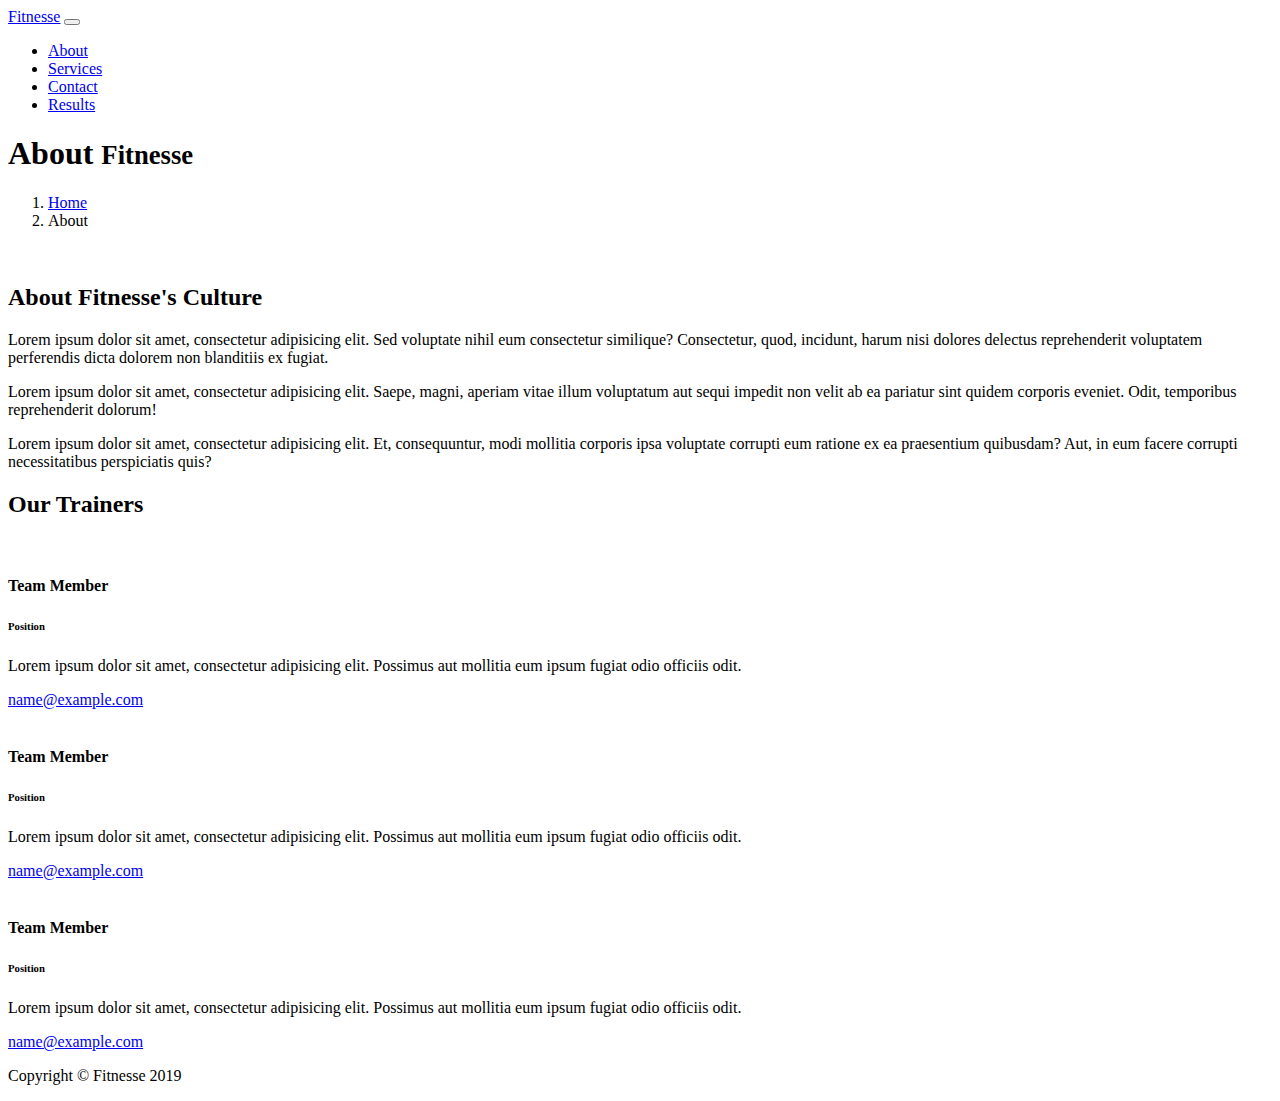
==== index.html @ cae54535 "completed rough draft of layout, added content to about and services" ====
<!DOCTYPE html>
<html lang="en">

<head>

  <meta charset="utf-8">
  <meta name="viewport" content="width=device-width, initial-scale=1, shrink-to-fit=no">
  <meta http-equiv="X-UA-Compatible" content="ie=edge">
  <meta name="description" content="Fitnesse Business">
  <meta name="author" content="Tim Tong">
  
  <title>Fitnesse</title>

  <!-- Bootstrap core CSS -->
  <link href="vendor/bootstrap/css/bootstrap.min.css" rel="stylesheet">

  <!-- Custom styles for this template -->
  <link href="css/modern-business.css" rel="stylesheet">

</head>

<body>

  <!-- Navigation -->
  <nav class="navbar fixed-top navbar-expand-lg navbar-dark bg-dark fixed-top">
    <div class="container">
      <a class="navbar-brand" href="index.html">Fitnesse</a>
      <button class="navbar-toggler navbar-toggler-right" type="button" data-toggle="collapse" data-target="#navbarResponsive" aria-controls="navbarResponsive" aria-expanded="false" aria-label="Toggle navigation">
        <span class="navbar-toggler-icon"></span>
      </button>
      <div class="collapse navbar-collapse" id="navbarResponsive">
        <ul class="navbar-nav ml-auto">
          <li class="nav-item active">
            <a class="nav-link" href="index.html">About</a>
          </li>
          <li class="nav-item">
            <a class="nav-link" href="services.html">Services</a>
          </li>
          <li class="nav-item">
            <a class="nav-link" href="contact.html">Contact</a>
          </li>
          <li class="nav-item">
            <a class="nav-link" href="results.html">Results</a>
          </li>
          </li>
        </ul>
      </div>
    </div>
  </nav>

  <!-- Page Content -->
  <div class="container">

    <!-- Page Heading/Breadcrumbs -->
    <h1 class="mt-4 mb-3">About
      <small>Fitnesse</small>
    </h1>

    <ol class="breadcrumb">
      <li class="breadcrumb-item">
        <a href="index.html">Home</a>
      </li>
      <li class="breadcrumb-item active">About</li>
    </ol>

    <!-- Intro Content -->
    <div class="row">
      <div class="col-lg-6">
        <img class="img-fluid rounded mb-4" src="http://placehold.it/750x450" alt="">
      </div>
      <div class="col-lg-6">
        <h2>About Fitnesse's Culture</h2>
        <p>Lorem ipsum dolor sit amet, consectetur adipisicing elit. Sed voluptate nihil eum consectetur similique? Consectetur, quod, incidunt, harum nisi dolores delectus reprehenderit voluptatem perferendis dicta dolorem non blanditiis ex fugiat.</p>
        <p>Lorem ipsum dolor sit amet, consectetur adipisicing elit. Saepe, magni, aperiam vitae illum voluptatum aut sequi impedit non velit ab ea pariatur sint quidem corporis eveniet. Odit, temporibus reprehenderit dolorum!</p>
        <p>Lorem ipsum dolor sit amet, consectetur adipisicing elit. Et, consequuntur, modi mollitia corporis ipsa voluptate corrupti eum ratione ex ea praesentium quibusdam? Aut, in eum facere corrupti necessitatibus perspiciatis quis?</p>
      </div>
    </div>
    <!-- /.row -->

    <!-- Team Members -->
    <h2>Our Trainers</h2>

    <div class="row">
      <div class="col-lg-4 mb-4">
        <div class="card h-100 text-center">
          <img class="card-img-top" src="http://placehold.it/750x450" alt="">
          <div class="card-body">
            <h4 class="card-title">Team Member</h4>
            <h6 class="card-subtitle mb-2 text-muted">Position</h6>
            <p class="card-text">Lorem ipsum dolor sit amet, consectetur adipisicing elit. Possimus aut mollitia eum ipsum fugiat odio officiis odit.</p>
          </div>
          <div class="card-footer">
            <a href="#">name@example.com</a>
          </div>
        </div>
      </div>
      <div class="col-lg-4 mb-4">
        <div class="card h-100 text-center">
          <img class="card-img-top" src="http://placehold.it/750x450" alt="">
          <div class="card-body">
            <h4 class="card-title">Team Member</h4>
            <h6 class="card-subtitle mb-2 text-muted">Position</h6>
            <p class="card-text">Lorem ipsum dolor sit amet, consectetur adipisicing elit. Possimus aut mollitia eum ipsum fugiat odio officiis odit.</p>
          </div>
          <div class="card-footer">
            <a href="#">name@example.com</a>
          </div>
        </div>
      </div>
      <div class="col-lg-4 mb-4">
        <div class="card h-100 text-center">
          <img class="card-img-top" src="http://placehold.it/750x450" alt="">
          <div class="card-body">
            <h4 class="card-title">Team Member</h4>
            <h6 class="card-subtitle mb-2 text-muted">Position</h6>
            <p class="card-text">Lorem ipsum dolor sit amet, consectetur adipisicing elit. Possimus aut mollitia eum ipsum fugiat odio officiis odit.</p>
          </div>
          <div class="card-footer">
            <a href="#">name@example.com</a>
          </div>
        </div>
      </div>
    </div>
    <!-- /.row -->

    
    <!-- /.row -->

  </div>
  <!-- /.container -->

  <!-- Footer -->
  <footer class="py-5 bg-dark">
    <div class="container">
      <p class="m-0 text-center text-white">Copyright &copy; Fitnesse 2019</p>
    </div>
    <!-- /.container -->
  </footer>

  <!-- Bootstrap core JavaScript -->
  <script src="vendor/jquery/jquery.min.js"></script>
  <script src="vendor/bootstrap/js/bootstrap.bundle.min.js"></script>

</body>

</html>
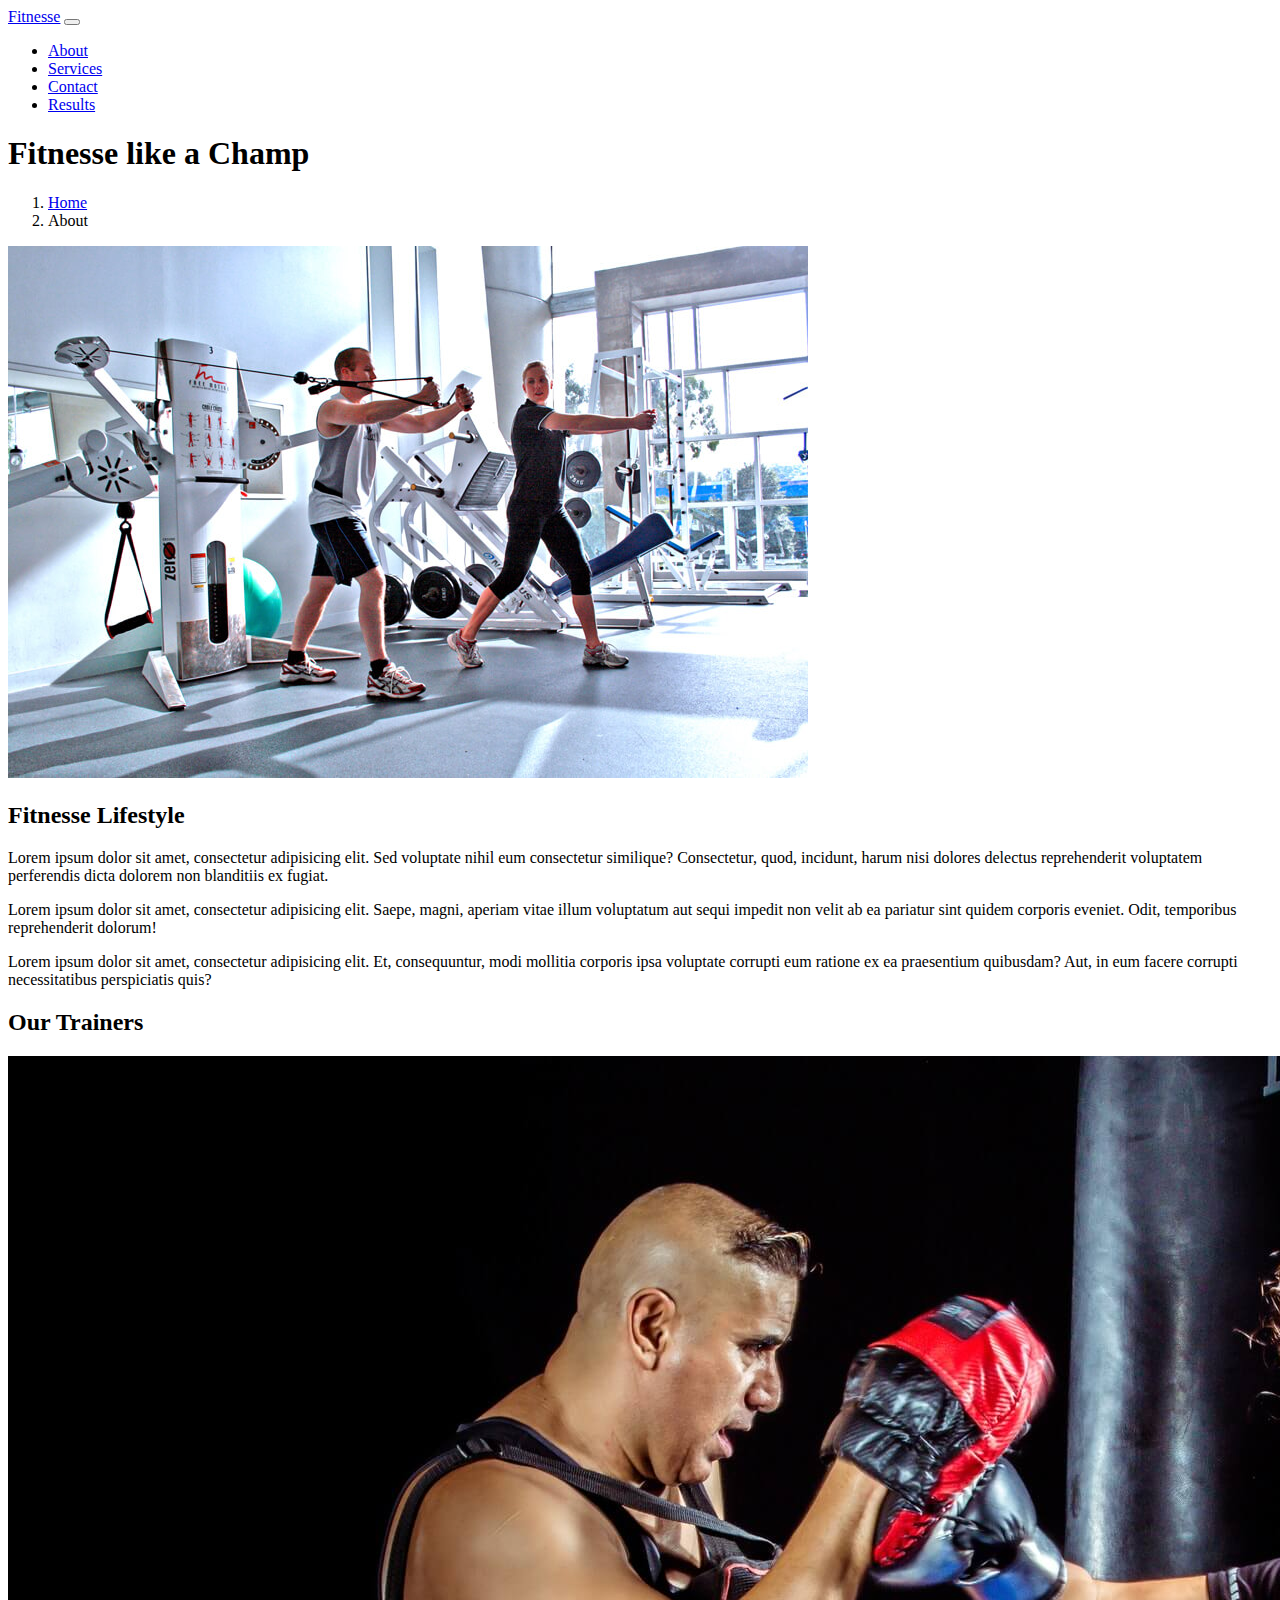
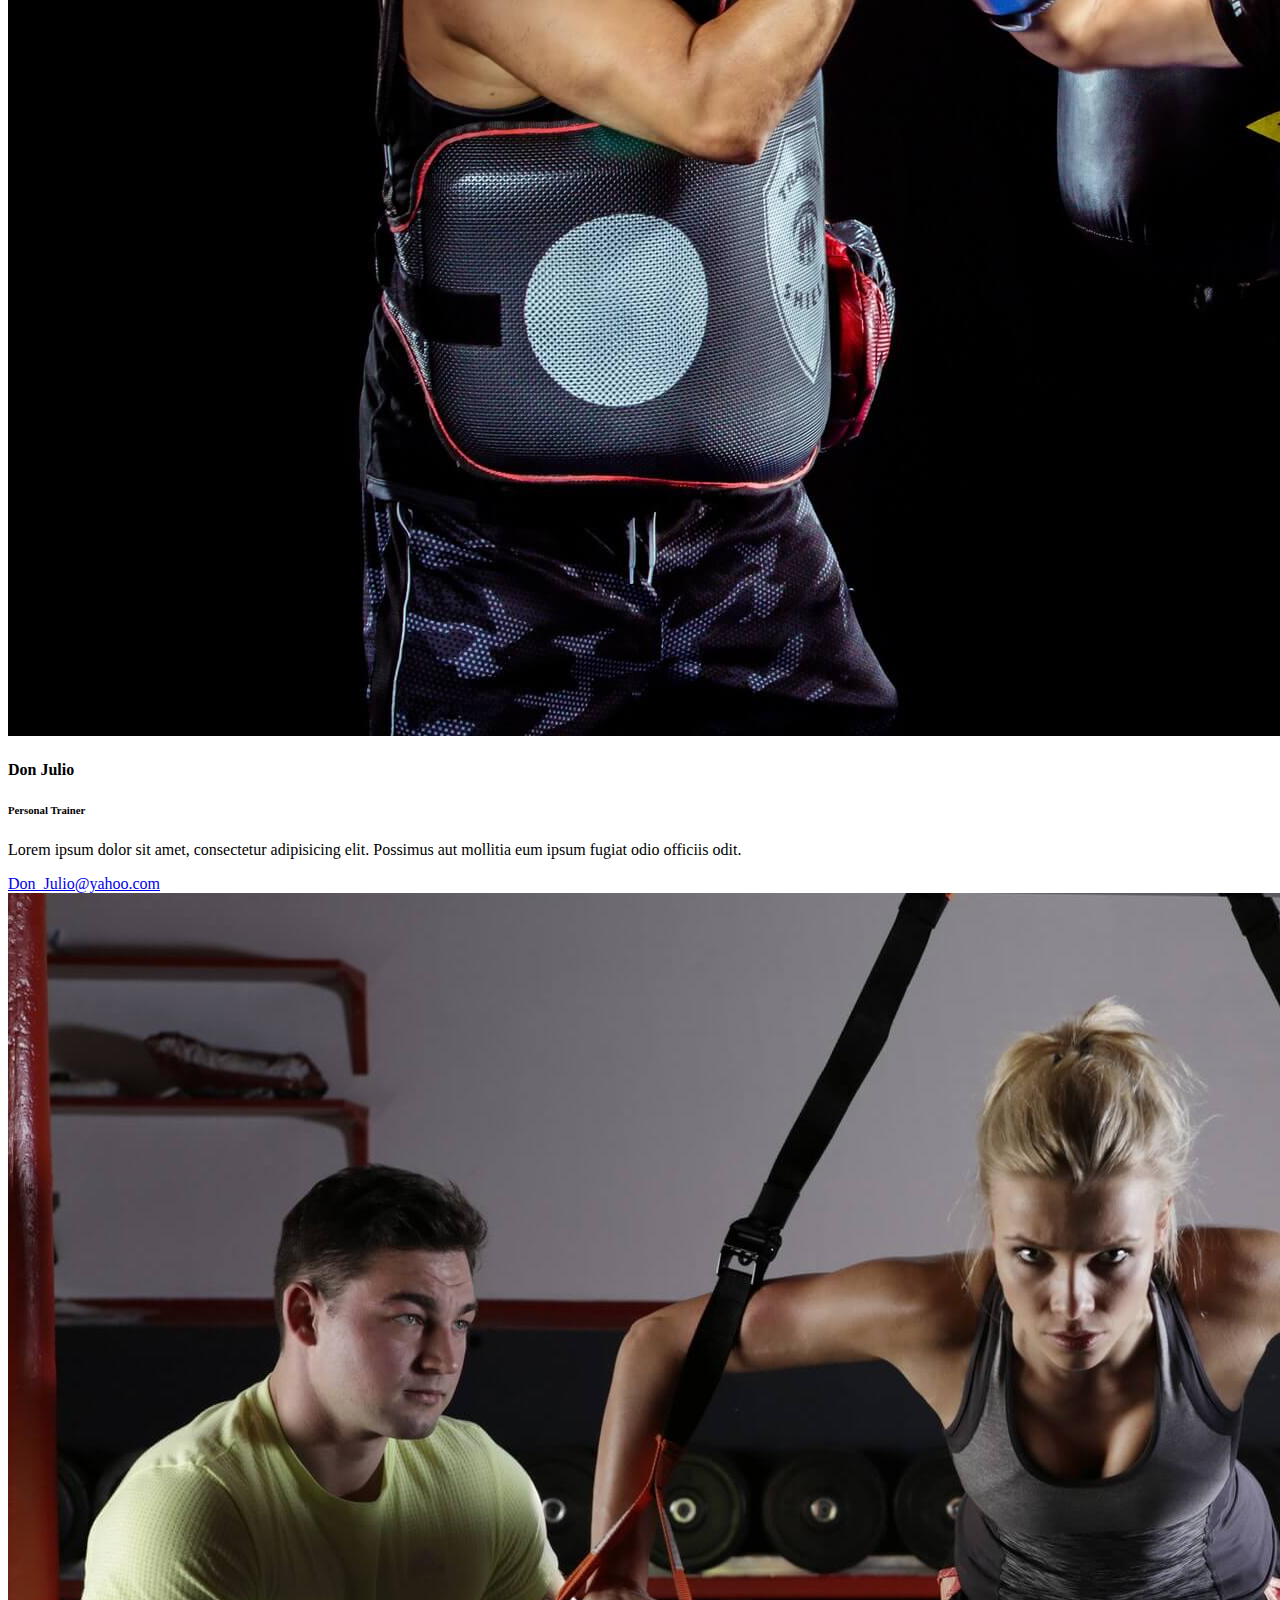
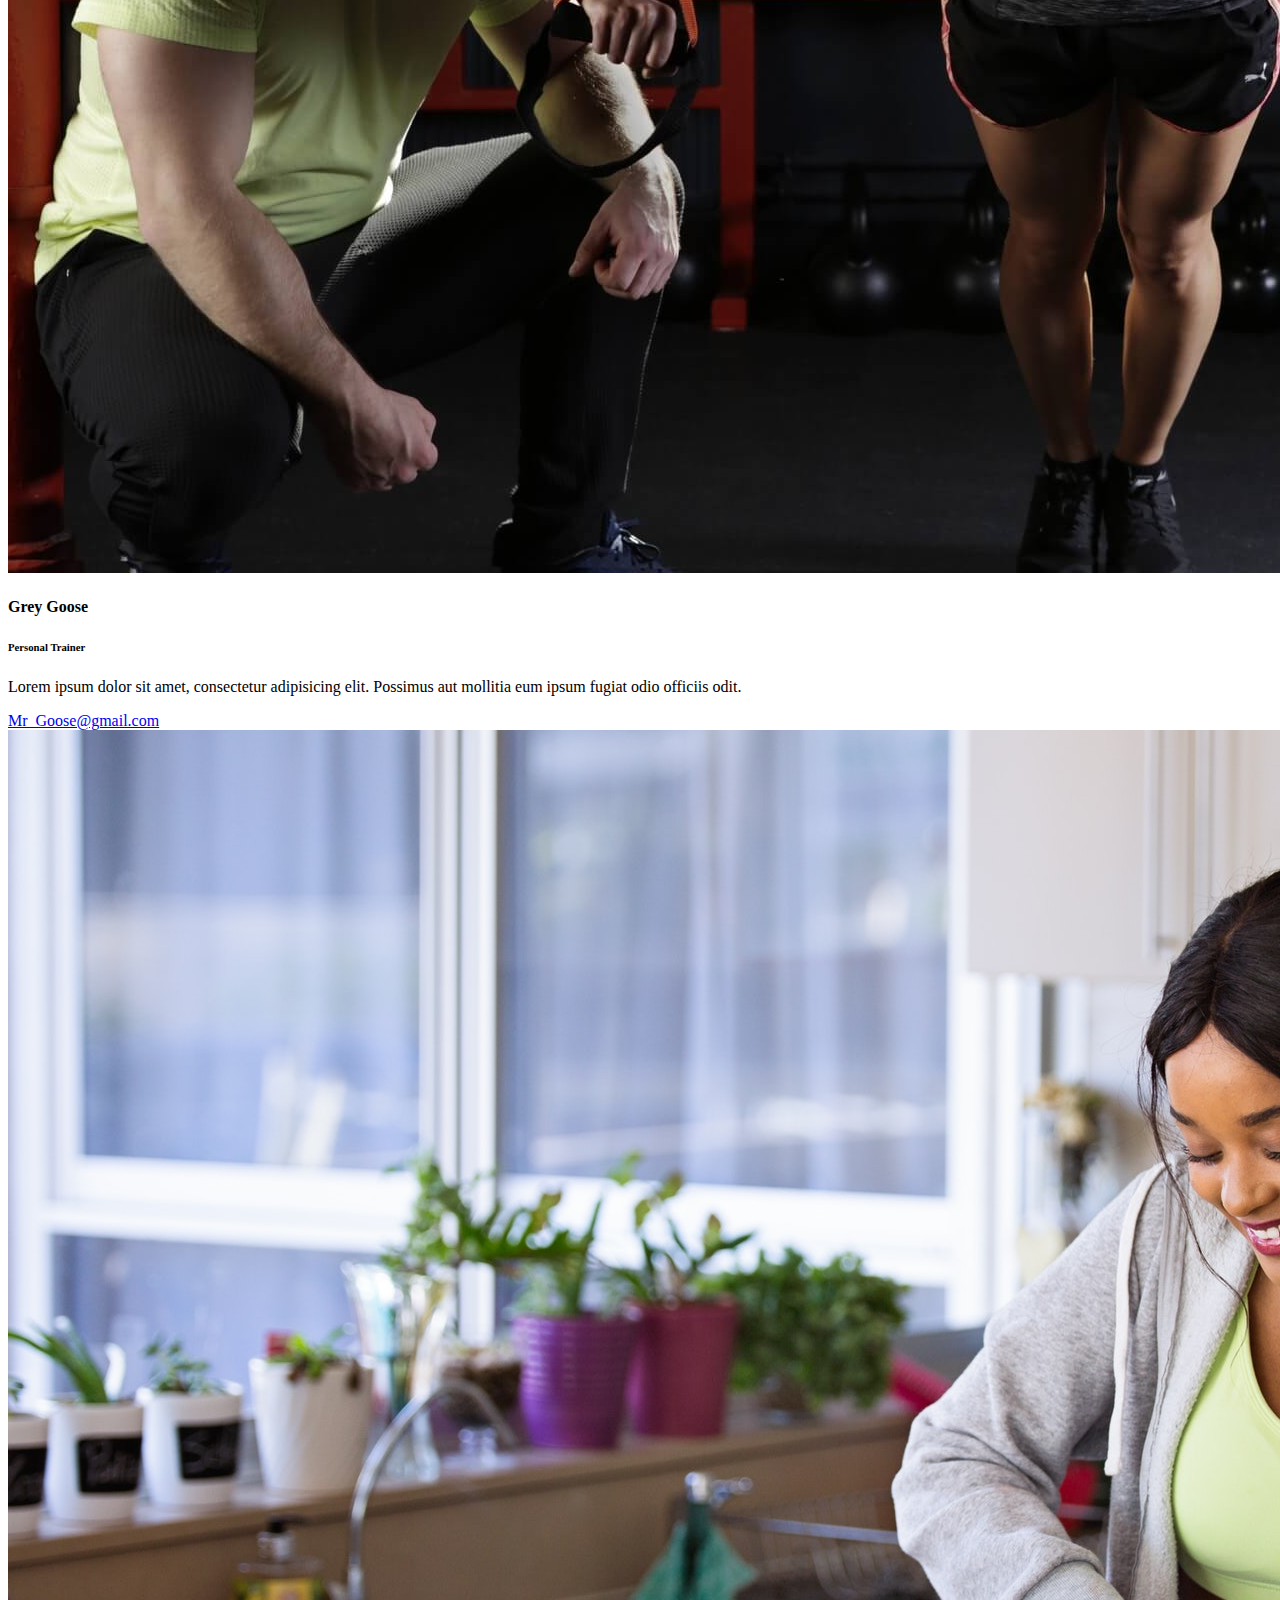
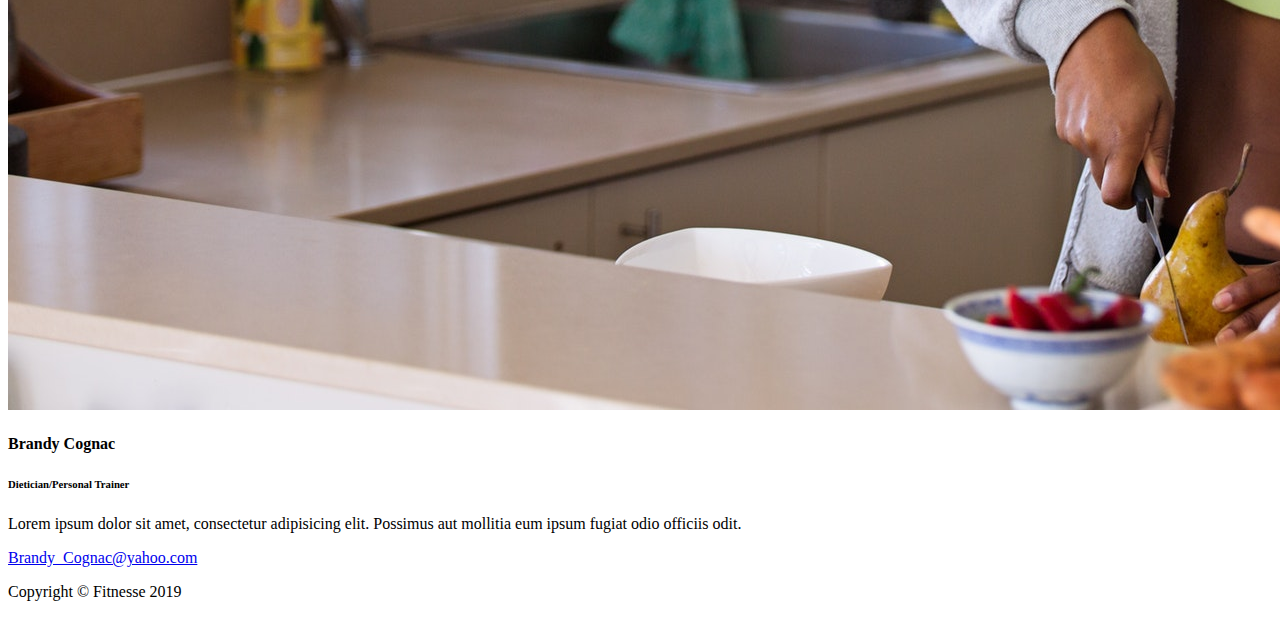
==== commit 37b150ec: "Completed html" ====
--- a/index.html
+++ b/index.html
@@ -52,8 +52,7 @@
   <div class="container">
 
     <!-- Page Heading/Breadcrumbs -->
-    <h1 class="mt-4 mb-3">About
-      <small>Fitnesse</small>
+    <h1 class="mt-4 mb-3">Fitnesse like a Champ
     </h1>
 
     <ol class="breadcrumb">
@@ -66,10 +65,10 @@
     <!-- Intro Content -->
     <div class="row">
       <div class="col-lg-6">
-        <img class="img-fluid rounded mb-4" src="http://placehold.it/750x450" alt="">
+        <img class="img-fluid rounded mb-4" src="/images/Personal_Training_at_a_Gym_-_Cable_Crossover.jpg" alt="Trainer demonstrating cable crossover exercise">
       </div>
       <div class="col-lg-6">
-        <h2>About Fitnesse's Culture</h2>
+        <h2>Fitnesse Lifestyle</h2>
         <p>Lorem ipsum dolor sit amet, consectetur adipisicing elit. Sed voluptate nihil eum consectetur similique? Consectetur, quod, incidunt, harum nisi dolores delectus reprehenderit voluptatem perferendis dicta dolorem non blanditiis ex fugiat.</p>
         <p>Lorem ipsum dolor sit amet, consectetur adipisicing elit. Saepe, magni, aperiam vitae illum voluptatum aut sequi impedit non velit ab ea pariatur sint quidem corporis eveniet. Odit, temporibus reprehenderit dolorum!</p>
         <p>Lorem ipsum dolor sit amet, consectetur adipisicing elit. Et, consequuntur, modi mollitia corporis ipsa voluptate corrupti eum ratione ex ea praesentium quibusdam? Aut, in eum facere corrupti necessitatibus perspiciatis quis?</p>
@@ -83,49 +82,45 @@
     <div class="row">
       <div class="col-lg-4 mb-4">
         <div class="card h-100 text-center">
-          <img class="card-img-top" src="http://placehold.it/750x450" alt="">
+          <img class="card-img-top" src="/images/woman-punching-the-hand-of-man-wearing-training-gloves-1544774 (1).jpg" alt="Trainers boxing with gloves and pads">
           <div class="card-body">
-            <h4 class="card-title">Team Member</h4>
-            <h6 class="card-subtitle mb-2 text-muted">Position</h6>
+            <h4 class="card-title">Don Julio</h4>
+            <h6 class="card-subtitle mb-2 text-muted">Personal Trainer</h6>
             <p class="card-text">Lorem ipsum dolor sit amet, consectetur adipisicing elit. Possimus aut mollitia eum ipsum fugiat odio officiis odit.</p>
           </div>
           <div class="card-footer">
-            <a href="#">name@example.com</a>
+            <a href="#">Don_Julio@yahoo.com</a>
           </div>
         </div>
       </div>
       <div class="col-lg-4 mb-4">
         <div class="card h-100 text-center">
-          <img class="card-img-top" src="http://placehold.it/750x450" alt="">
+          <img class="card-img-top" src="/images/adult-athlete-body-bodybuilding-414029 (1).jpg" alt="Woman performing trx exercise">
           <div class="card-body">
-            <h4 class="card-title">Team Member</h4>
-            <h6 class="card-subtitle mb-2 text-muted">Position</h6>
+            <h4 class="card-title">Grey Goose</h4>
+            <h6 class="card-subtitle mb-2 text-muted">Personal Trainer</h6>
             <p class="card-text">Lorem ipsum dolor sit amet, consectetur adipisicing elit. Possimus aut mollitia eum ipsum fugiat odio officiis odit.</p>
           </div>
           <div class="card-footer">
-            <a href="#">name@example.com</a>
+            <a href="#">Mr_Goose@gmail.com</a>
           </div>
         </div>
       </div>
       <div class="col-lg-4 mb-4">
         <div class="card h-100 text-center">
-          <img class="card-img-top" src="http://placehold.it/750x450" alt="">
+          <img class="card-img-top" src="/images/adult-cutting-daylight-facial-expression-1153369.jpg" alt="Woman slicing fruit">
           <div class="card-body">
-            <h4 class="card-title">Team Member</h4>
-            <h6 class="card-subtitle mb-2 text-muted">Position</h6>
+            <h4 class="card-title">Brandy Cognac</h4>
+            <h6 class="card-subtitle mb-2 text-muted">Dietician/Personal Trainer</h6>
             <p class="card-text">Lorem ipsum dolor sit amet, consectetur adipisicing elit. Possimus aut mollitia eum ipsum fugiat odio officiis odit.</p>
           </div>
           <div class="card-footer">
-            <a href="#">name@example.com</a>
+            <a href="#">Brandy_Cognac@yahoo.com</a>
           </div>
         </div>
       </div>
     </div>
     <!-- /.row -->
-
-    
-    <!-- /.row -->
-
   </div>
   <!-- /.container -->
 
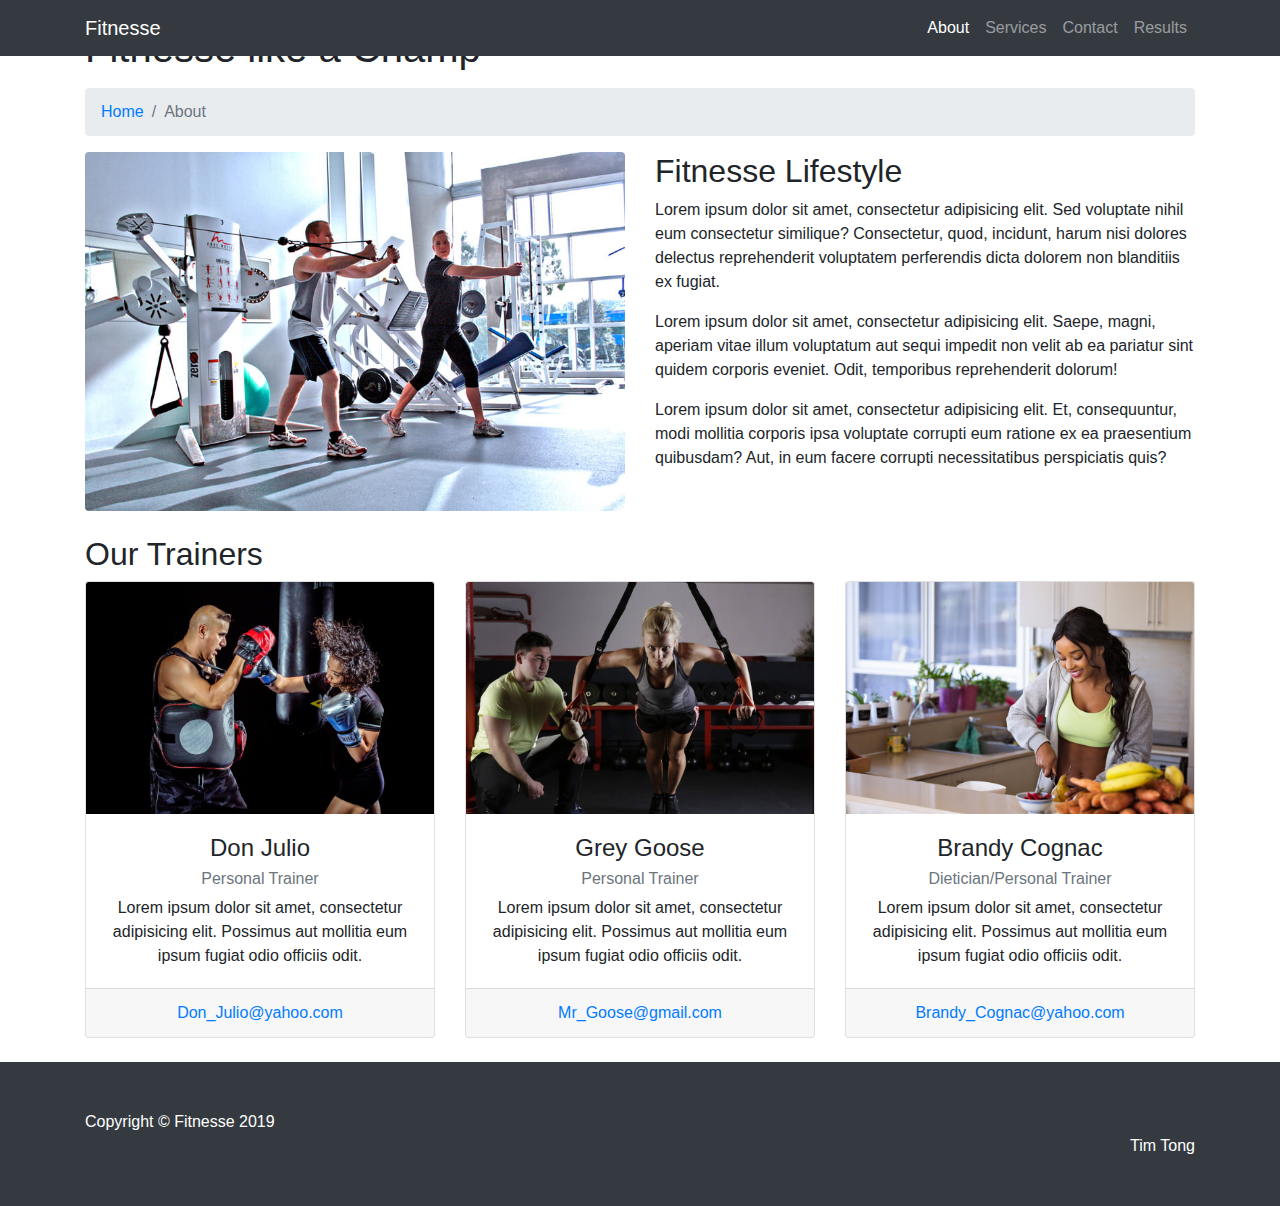
==== commit b0d66790: "fixed image names, fixed carousel, fixed nav" ====
--- a/index.html
+++ b/index.html
@@ -8,6 +8,8 @@
   <meta http-equiv="X-UA-Compatible" content="ie=edge">
   <meta name="description" content="Fitnesse Business">
   <meta name="author" content="Tim Tong">
+  <link rel="icon" type="image/png" href="images/Dumbell.png">
+  <link href="css/style.css" rel="stylesheet" type="text/css">
   
   <title>Fitnesse</title>
 
@@ -65,7 +67,7 @@
     <!-- Intro Content -->
     <div class="row">
       <div class="col-lg-6">
-        <img class="img-fluid rounded mb-4" src="/images/Personal_Training_at_a_Gym_-_Cable_Crossover.jpg" alt="Trainer demonstrating cable crossover exercise">
+        <img class="img-fluid rounded mb-4" src="/images/Cable Crossover.jpg" alt="Trainer demonstrating cable crossover exercise">
       </div>
       <div class="col-lg-6">
         <h2>Fitnesse Lifestyle</h2>
@@ -82,7 +84,7 @@
     <div class="row">
       <div class="col-lg-4 mb-4">
         <div class="card h-100 text-center">
-          <img class="card-img-top" src="/images/woman-punching-the-hand-of-man-wearing-training-gloves-1544774 (1).jpg" alt="Trainers boxing with gloves and pads">
+          <img class="card-img-top" src="/images/Personal trainers boxing.jpg" alt="Trainers boxing with gloves and pads">
           <div class="card-body">
             <h4 class="card-title">Don Julio</h4>
             <h6 class="card-subtitle mb-2 text-muted">Personal Trainer</h6>
@@ -95,7 +97,7 @@
       </div>
       <div class="col-lg-4 mb-4">
         <div class="card h-100 text-center">
-          <img class="card-img-top" src="/images/adult-athlete-body-bodybuilding-414029 (1).jpg" alt="Woman performing trx exercise">
+          <img class="card-img-top" src="/images/TRX exercise.jpg" alt="Woman performing trx exercise">
           <div class="card-body">
             <h4 class="card-title">Grey Goose</h4>
             <h6 class="card-subtitle mb-2 text-muted">Personal Trainer</h6>
@@ -108,7 +110,7 @@
       </div>
       <div class="col-lg-4 mb-4">
         <div class="card h-100 text-center">
-          <img class="card-img-top" src="/images/adult-cutting-daylight-facial-expression-1153369.jpg" alt="Woman slicing fruit">
+          <img class="card-img-top" src="/images/Dietician.jpg" alt="Woman slicing fruit">
           <div class="card-body">
             <h4 class="card-title">Brandy Cognac</h4>
             <h6 class="card-subtitle mb-2 text-muted">Dietician/Personal Trainer</h6>
@@ -127,7 +129,8 @@
   <!-- Footer -->
   <footer class="py-5 bg-dark">
     <div class="container">
-      <p class="m-0 text-center text-white">Copyright &copy; Fitnesse 2019</p>
+      <p class="m-0 text-left text-white">Copyright &copy; Fitnesse 2019</p>
+      <p class="m-0 text-right text-white">Tim Tong</p>
     </div>
     <!-- /.container -->
   </footer>
--- a/css/style.css
+++ b/css/style.css
@@ -0,0 +1,2 @@
+/* Site Styles Go Here */
+
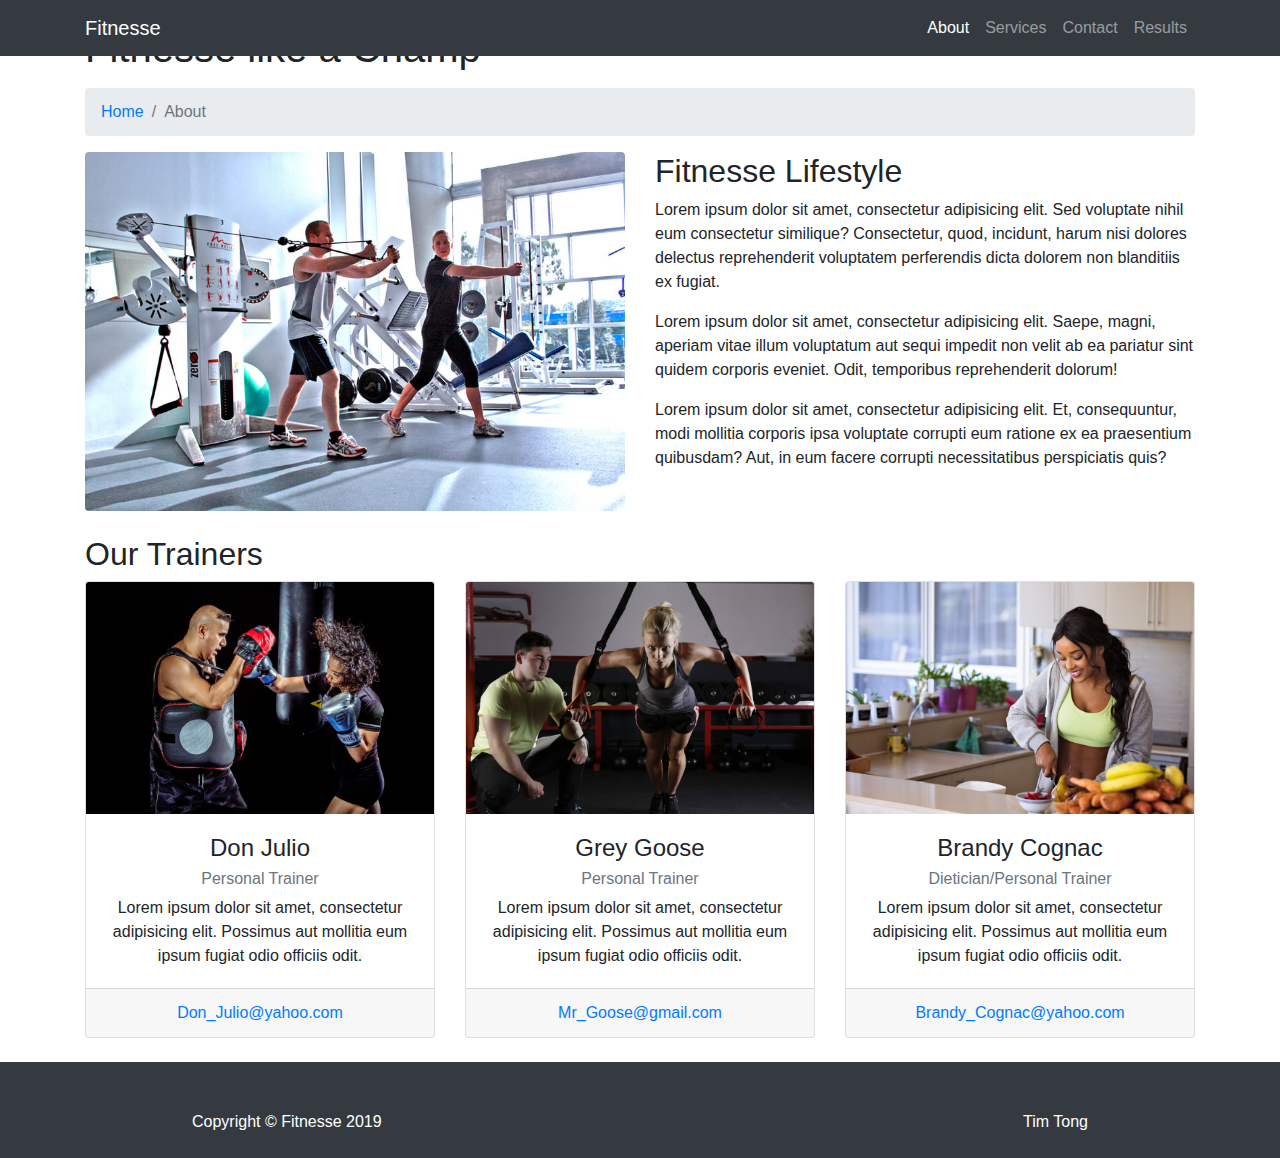
==== commit 90be6468: "styled footers, updated 404 page" ====
--- a/index.html
+++ b/index.html
@@ -10,7 +10,7 @@
   <meta name="author" content="Tim Tong">
   <link rel="icon" type="image/png" href="images/Dumbell.png">
   <link href="css/style.css" rel="stylesheet" type="text/css">
-  
+
   <title>Fitnesse</title>
 
   <!-- Bootstrap core CSS -->
@@ -27,7 +27,9 @@
   <nav class="navbar fixed-top navbar-expand-lg navbar-dark bg-dark fixed-top">
     <div class="container">
       <a class="navbar-brand" href="index.html">Fitnesse</a>
-      <button class="navbar-toggler navbar-toggler-right" type="button" data-toggle="collapse" data-target="#navbarResponsive" aria-controls="navbarResponsive" aria-expanded="false" aria-label="Toggle navigation">
+      <button class="navbar-toggler navbar-toggler-right" type="button" data-toggle="collapse"
+        data-target="#navbarResponsive" aria-controls="navbarResponsive" aria-expanded="false"
+        aria-label="Toggle navigation">
         <span class="navbar-toggler-icon"></span>
       </button>
       <div class="collapse navbar-collapse" id="navbarResponsive">
@@ -67,13 +69,20 @@
     <!-- Intro Content -->
     <div class="row">
       <div class="col-lg-6">
-        <img class="img-fluid rounded mb-4" src="/images/Cable Crossover.jpg" alt="Trainer demonstrating cable crossover exercise">
+        <img class="img-fluid rounded mb-4" src="/images/Cable Crossover.jpg"
+          alt="Trainer demonstrating cable crossover exercise">
       </div>
       <div class="col-lg-6">
         <h2>Fitnesse Lifestyle</h2>
-        <p>Lorem ipsum dolor sit amet, consectetur adipisicing elit. Sed voluptate nihil eum consectetur similique? Consectetur, quod, incidunt, harum nisi dolores delectus reprehenderit voluptatem perferendis dicta dolorem non blanditiis ex fugiat.</p>
-        <p>Lorem ipsum dolor sit amet, consectetur adipisicing elit. Saepe, magni, aperiam vitae illum voluptatum aut sequi impedit non velit ab ea pariatur sint quidem corporis eveniet. Odit, temporibus reprehenderit dolorum!</p>
-        <p>Lorem ipsum dolor sit amet, consectetur adipisicing elit. Et, consequuntur, modi mollitia corporis ipsa voluptate corrupti eum ratione ex ea praesentium quibusdam? Aut, in eum facere corrupti necessitatibus perspiciatis quis?</p>
+        <p>Lorem ipsum dolor sit amet, consectetur adipisicing elit. Sed voluptate nihil eum consectetur similique?
+          Consectetur, quod, incidunt, harum nisi dolores delectus reprehenderit voluptatem perferendis dicta dolorem
+          non blanditiis ex fugiat.</p>
+        <p>Lorem ipsum dolor sit amet, consectetur adipisicing elit. Saepe, magni, aperiam vitae illum voluptatum aut
+          sequi impedit non velit ab ea pariatur sint quidem corporis eveniet. Odit, temporibus reprehenderit dolorum!
+        </p>
+        <p>Lorem ipsum dolor sit amet, consectetur adipisicing elit. Et, consequuntur, modi mollitia corporis ipsa
+          voluptate corrupti eum ratione ex ea praesentium quibusdam? Aut, in eum facere corrupti necessitatibus
+          perspiciatis quis?</p>
       </div>
     </div>
     <!-- /.row -->
@@ -84,11 +93,13 @@
     <div class="row">
       <div class="col-lg-4 mb-4">
         <div class="card h-100 text-center">
-          <img class="card-img-top" src="/images/Personal trainers boxing.jpg" alt="Trainers boxing with gloves and pads">
+          <img class="card-img-top" src="/images/Personal trainers boxing.jpg"
+            alt="Trainers boxing with gloves and pads">
           <div class="card-body">
             <h4 class="card-title">Don Julio</h4>
             <h6 class="card-subtitle mb-2 text-muted">Personal Trainer</h6>
-            <p class="card-text">Lorem ipsum dolor sit amet, consectetur adipisicing elit. Possimus aut mollitia eum ipsum fugiat odio officiis odit.</p>
+            <p class="card-text">Lorem ipsum dolor sit amet, consectetur adipisicing elit. Possimus aut mollitia eum
+              ipsum fugiat odio officiis odit.</p>
           </div>
           <div class="card-footer">
             <a href="#">Don_Julio@yahoo.com</a>
@@ -101,7 +112,8 @@
           <div class="card-body">
             <h4 class="card-title">Grey Goose</h4>
             <h6 class="card-subtitle mb-2 text-muted">Personal Trainer</h6>
-            <p class="card-text">Lorem ipsum dolor sit amet, consectetur adipisicing elit. Possimus aut mollitia eum ipsum fugiat odio officiis odit.</p>
+            <p class="card-text">Lorem ipsum dolor sit amet, consectetur adipisicing elit. Possimus aut mollitia eum
+              ipsum fugiat odio officiis odit.</p>
           </div>
           <div class="card-footer">
             <a href="#">Mr_Goose@gmail.com</a>
@@ -114,7 +126,8 @@
           <div class="card-body">
             <h4 class="card-title">Brandy Cognac</h4>
             <h6 class="card-subtitle mb-2 text-muted">Dietician/Personal Trainer</h6>
-            <p class="card-text">Lorem ipsum dolor sit amet, consectetur adipisicing elit. Possimus aut mollitia eum ipsum fugiat odio officiis odit.</p>
+            <p class="card-text">Lorem ipsum dolor sit amet, consectetur adipisicing elit. Possimus aut mollitia eum
+              ipsum fugiat odio officiis odit.</p>
           </div>
           <div class="card-footer">
             <a href="#">Brandy_Cognac@yahoo.com</a>
@@ -129,8 +142,8 @@
   <!-- Footer -->
   <footer class="py-5 bg-dark">
     <div class="container">
-      <p class="m-0 text-left text-white">Copyright &copy; Fitnesse 2019</p>
-      <p class="m-0 text-right text-white">Tim Tong</p>
+      <p class="footer-left">Copyright &copy; Fitnesse 2019</p>
+      <p class="footer-right">Tim Tong</p>
     </div>
     <!-- /.container -->
   </footer>
@@ -141,4 +154,4 @@
 
 </body>
 
-</html>
+</html>--- a/css/style.css
+++ b/css/style.css
@@ -1,2 +1,20 @@
 /* Site Styles Go Here */
 
+footer {
+  background-color: white;
+  height: 4rem;
+  color: white;
+  padding: 20px;
+  position: relative;
+  width: 100%;
+}
+
+.footer-left {
+  position: absolute;
+  left: 15%;
+}
+
+.footer-right {
+  position: absolute;
+  right: 15%;
+}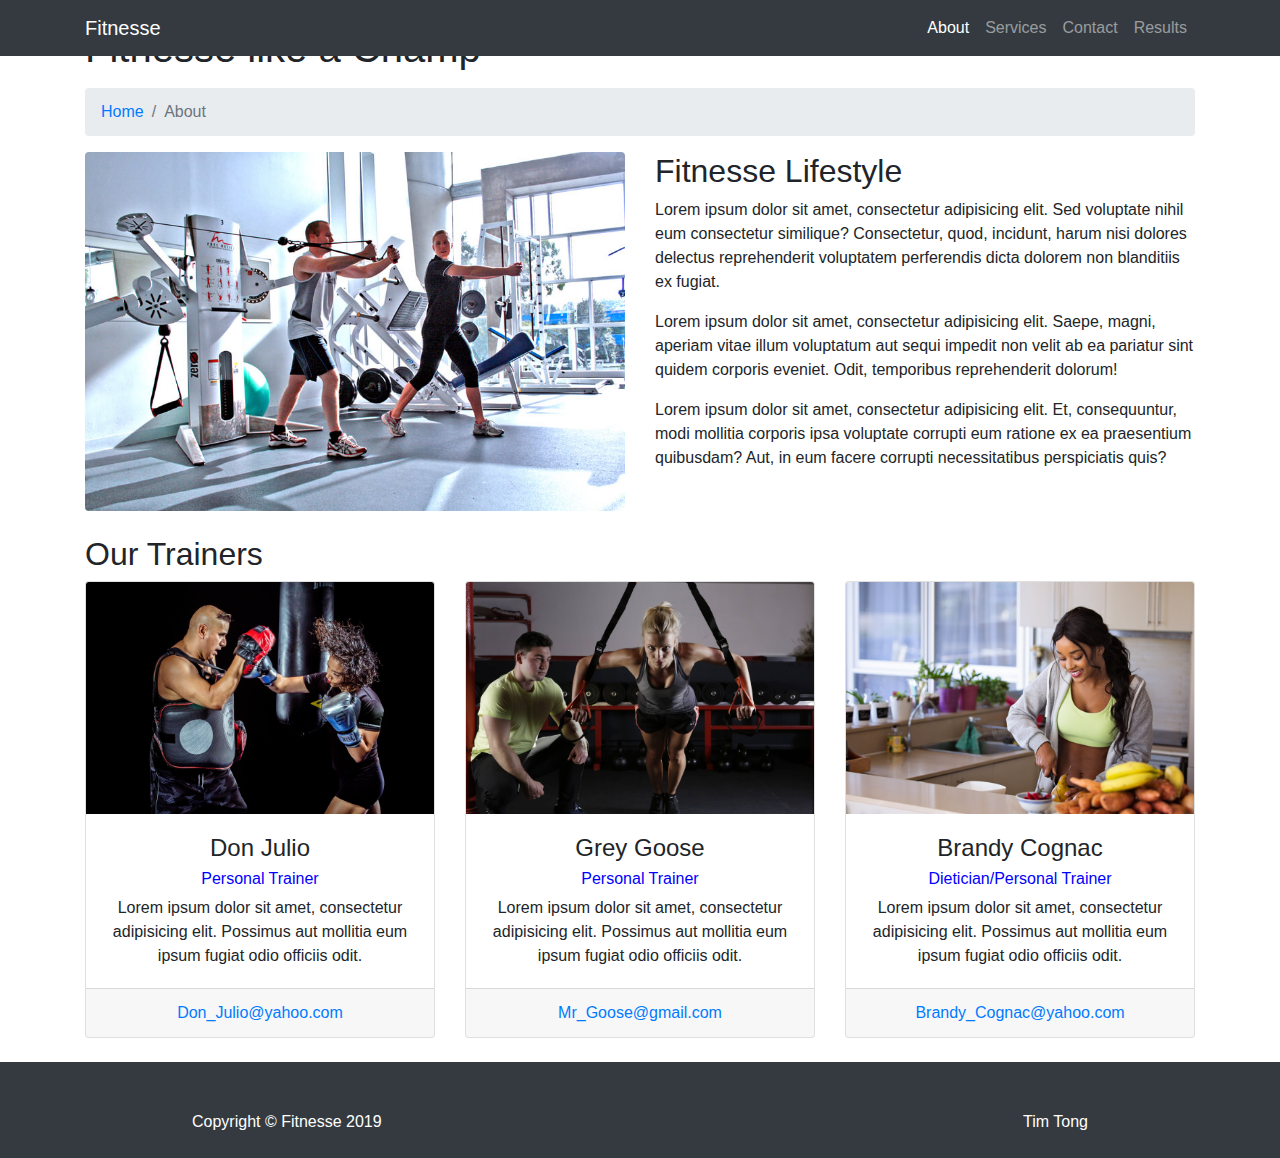
==== commit 4ff16dda: "added styling to buttons" ====
--- a/index.html
+++ b/index.html
@@ -97,12 +97,12 @@
             alt="Trainers boxing with gloves and pads">
           <div class="card-body">
             <h4 class="card-title">Don Julio</h4>
-            <h6 class="card-subtitle mb-2 text-muted">Personal Trainer</h6>
+            <h6 class="card-subtitle mb-2 text-muted"><a href="services.html" class="trainer-links">Personal Trainer</a></h6>
             <p class="card-text">Lorem ipsum dolor sit amet, consectetur adipisicing elit. Possimus aut mollitia eum
               ipsum fugiat odio officiis odit.</p>
           </div>
           <div class="card-footer">
-            <a href="#">Don_Julio@yahoo.com</a>
+            <a href="contact.html">Don_Julio@yahoo.com</a>
           </div>
         </div>
       </div>
@@ -111,12 +111,12 @@
           <img class="card-img-top" src="/images/TRX exercise.jpg" alt="Woman performing trx exercise">
           <div class="card-body">
             <h4 class="card-title">Grey Goose</h4>
-            <h6 class="card-subtitle mb-2 text-muted">Personal Trainer</h6>
+            <h6 class="card-subtitle mb-2 text-muted"><a href="services.html" class="trainer-links">Personal Trainer</a></h6>
             <p class="card-text">Lorem ipsum dolor sit amet, consectetur adipisicing elit. Possimus aut mollitia eum
               ipsum fugiat odio officiis odit.</p>
           </div>
           <div class="card-footer">
-            <a href="#">Mr_Goose@gmail.com</a>
+            <a href="contact.html">Mr_Goose@gmail.com</a>
           </div>
         </div>
       </div>
@@ -125,12 +125,12 @@
           <img class="card-img-top" src="/images/Dietician.jpg" alt="Woman slicing fruit">
           <div class="card-body">
             <h4 class="card-title">Brandy Cognac</h4>
-            <h6 class="card-subtitle mb-2 text-muted">Dietician/Personal Trainer</h6>
+            <h6 class="card-subtitle mb-2 text-muted"><a href="services.html" class="trainer-links">Dietician/Personal Trainer</a></h6>
             <p class="card-text">Lorem ipsum dolor sit amet, consectetur adipisicing elit. Possimus aut mollitia eum
               ipsum fugiat odio officiis odit.</p>
           </div>
           <div class="card-footer">
-            <a href="#">Brandy_Cognac@yahoo.com</a>
+            <a href="contact.html">Brandy_Cognac@yahoo.com</a>
           </div>
         </div>
       </div>
--- a/css/style.css
+++ b/css/style.css
@@ -1,4 +1,29 @@
 /* Site Styles Go Here */
+
+/* about page styles */
+
+a.trainer-links {
+  color: blue;
+}
+a.trainer-links:hover {
+  color: green;
+  text-decoration: underline;
+}
+
+/* services styles */
+
+.list-group-item a:hover {
+  background-color: rgb(52, 243, 52);
+  color: blue;
+}
+
+/* results styles */
+
+.col-lg-6 a:hover {
+  background-color: green;
+}
+
+/* footer */
 
 footer {
   background-color: white;
